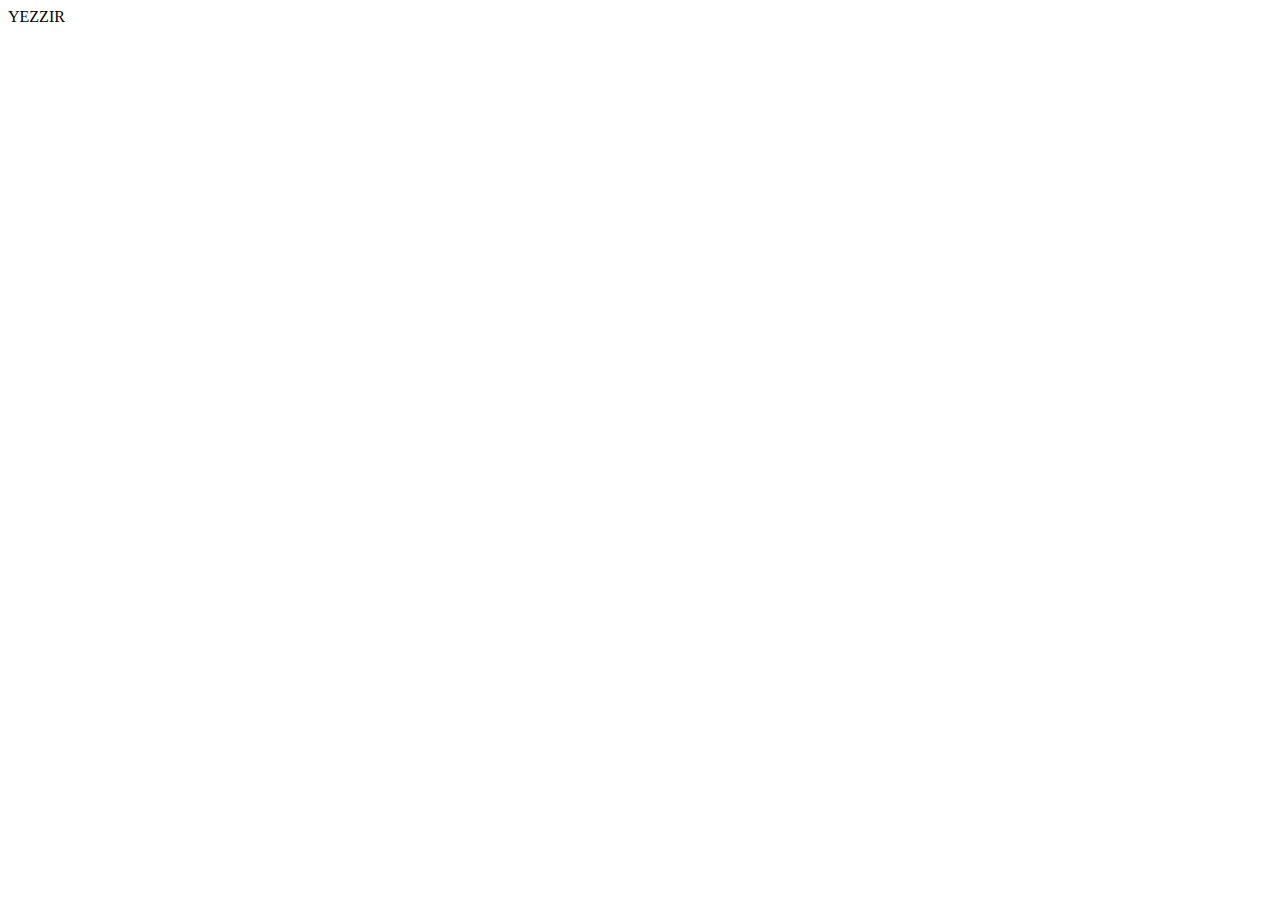
==== index.html @ 3b3da4cb "skrrrt" ====
<!DOCTYPE html>
<html lang="en">
<head>
    <meta charset="UTF-8">
    <meta http-equiv="X-UA-Compatible" content="IE=edge">
    <meta name="viewport" content="width=device-width, initial-scale=1.0">
    <title>Document</title>
</head>
<body>

    YEZZIR
    
</body>
</html>
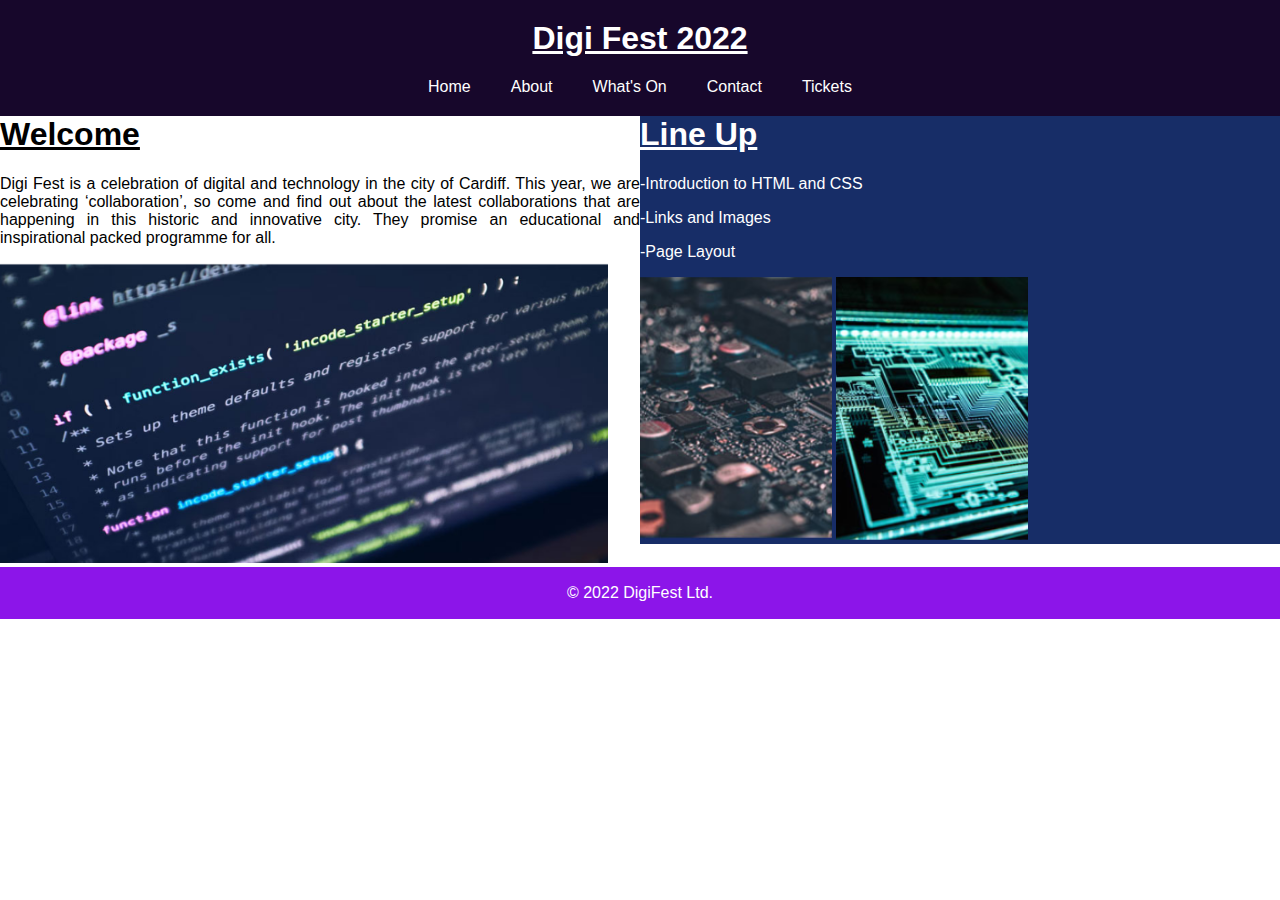
==== commit 55b0440c: "skrrt" ====
--- a/index.html
+++ b/index.html
@@ -1,14 +1,53 @@
 <!DOCTYPE html>
 <html lang="en">
 <head>
-    <meta charset="UTF-8">
-    <meta http-equiv="X-UA-Compatible" content="IE=edge">
-    <meta name="viewport" content="width=device-width, initial-scale=1.0">
-    <title>Document</title>
+	<meta charset="UTF-8">
+	<title>Digi Fest 2022</title>						<!-- This is the title of the webpage that appears in the browser tab -->
+	<link rel="stylesheet" href="style.css">			<!-- This is the link to the external stylesheet -->
 </head>
 <body>
+	<header>
+		<div class="header-nav-container"><h1><span class="underline">Digi Fest 2022</span></h1>		<!-- This is the container for the header navigation with the festival name -->
+		<nav>
+			<ul>
+				<li><a href="#">Home</a></li>
+				<li><a href="#">About</a></li>
+				<li><a href="#">What's On</a></li>							<!-- This is the navigation bar with links -->
+				<li><a href="#">Contact</a></li>
+				<li><a href="#">Tickets</a></li>
+			</ul>
+		</nav>
+		</div>
+	</header>
+	
+	<main>
+		<section class="welcome-section">						<!-- This is the welcome section with festival details -->
+            <h1><span class="underline">Welcome</span></h1>
+            <p>Digi Fest is a celebration of digital and technology in the city of Cardiff. This year, we are celebrating ‘collaboration’, so come and find out about the latest collaborations that are happening in this historic and innovative city. They promise an educational and inspirational packed programme for all.</p>
+			<img src="1.png">
+		</section>
+		
+		<section class="line-up-section">						<!-- This is the line-up section with a list of events -->
+			<h1><span class="underline">Line Up</span></h1>
+            <section>
+                <p>-Introduction to HTML and CSS</p>
+            </section>
+            
+            <section>
+                <p>-Links and Images</p>
+            </section>
+            
+            <section>
+                <p>-Page Layout</p>
+            </section>
 
-    YEZZIR
-    
+			<img src="2.png"> <img src="3.png">
+		</section>
+	</main>
+	
+	<footer>
+		<p>© 2022 DigiFest Ltd.</p>			<!-- This is the footer with the festival copyright information -->
+	</footer>
+	
 </body>
-</html>+</html>
--- a/style.css
+++ b/style.css
@@ -0,0 +1,120 @@
+/* Sets the font family, size, color and background color for the entire page and removes default margins and padding */
+body {
+	font-family: "Arial", sans-serif;
+	font-size: 16px;
+	color: #000000;
+	background-color: #FFFFFF;
+	margin: 0;
+	padding: 0;
+	}
+	
+	/* Sets the font family and weight for all headings and removes default margin for top */
+	h1, h2, h3 {
+	font-family: "Tahoma", sans-serif;
+	font-weight: 700;
+	margin-top: 0;
+	}
+	
+	/* Sets color and removes underline for all links */
+	a {
+	color: #000000;
+	text-decoration: none;
+	}
+	
+	/* Sets color for links on hover */
+	a:hover {
+	color: #FFFFFF;
+	}
+	
+	/* Adds an underline decoration for text with class "underline" */
+	.underline {
+	text-decoration: underline;
+	}
+	
+	/* Styles the header section */
+	header {
+	background-color: #17072b;
+	color: #FFFFFF;
+	padding: 20px;
+	display: flex;
+	flex-direction: column;
+	justify-content: space-between;
+	}
+	
+	/* Styles the navigation container */
+	.header-nav-container {
+	display: flex;
+	justify-content: center;
+	align-items: center;
+	flex-direction: column;
+	}
+	
+	/* Styles the navigation menu */
+	nav ul {
+	list-style: none;
+	margin: 0;
+	padding: 0;
+	display: flex;
+	flex-direction: row;
+	justify-content: space-between;
+	}
+	
+	/* Styles the navigation items */
+	nav li {
+	margin: 0 10px;
+	}
+	
+	/* Styles the navigation links */
+	nav a {
+	padding: 5px 10px;
+	}
+	
+	/* Sets the color for all navigation links */
+	nav ul li a {
+	color: #FFFFFF;
+	}
+	
+	/* Clears floats after the main content */
+	main:after {
+	content: "";
+	display: table;
+	clear: both;
+	}
+	
+	/* Styles the welcome section */
+	.welcome-section {
+	float: left;
+	width: 50%;
+	text-align: justify;
+	}
+	
+	/* Styles the welcome section image */
+	.welcome-section img{
+	width: 95%;
+	height: 300px;
+	object-fit: cover;
+	}
+	
+	/* Styles the line-up section */
+	.line-up-section {
+	background-color: #172d67;
+	color: #FFFFFF;
+	float: right;
+	width: 50%;
+	text-align: justify;
+	}
+	
+	/* Styles the line-up section images */
+	.line-up-section img{
+	width: 30%;
+	height: 263px;
+	object-fit: cover;
+	}
+	
+	/* Styles the footer section */
+	footer {
+	background-color: #8c15e9;
+	color: #ffffff;
+	text-align: center;
+	padding: 1px;
+	}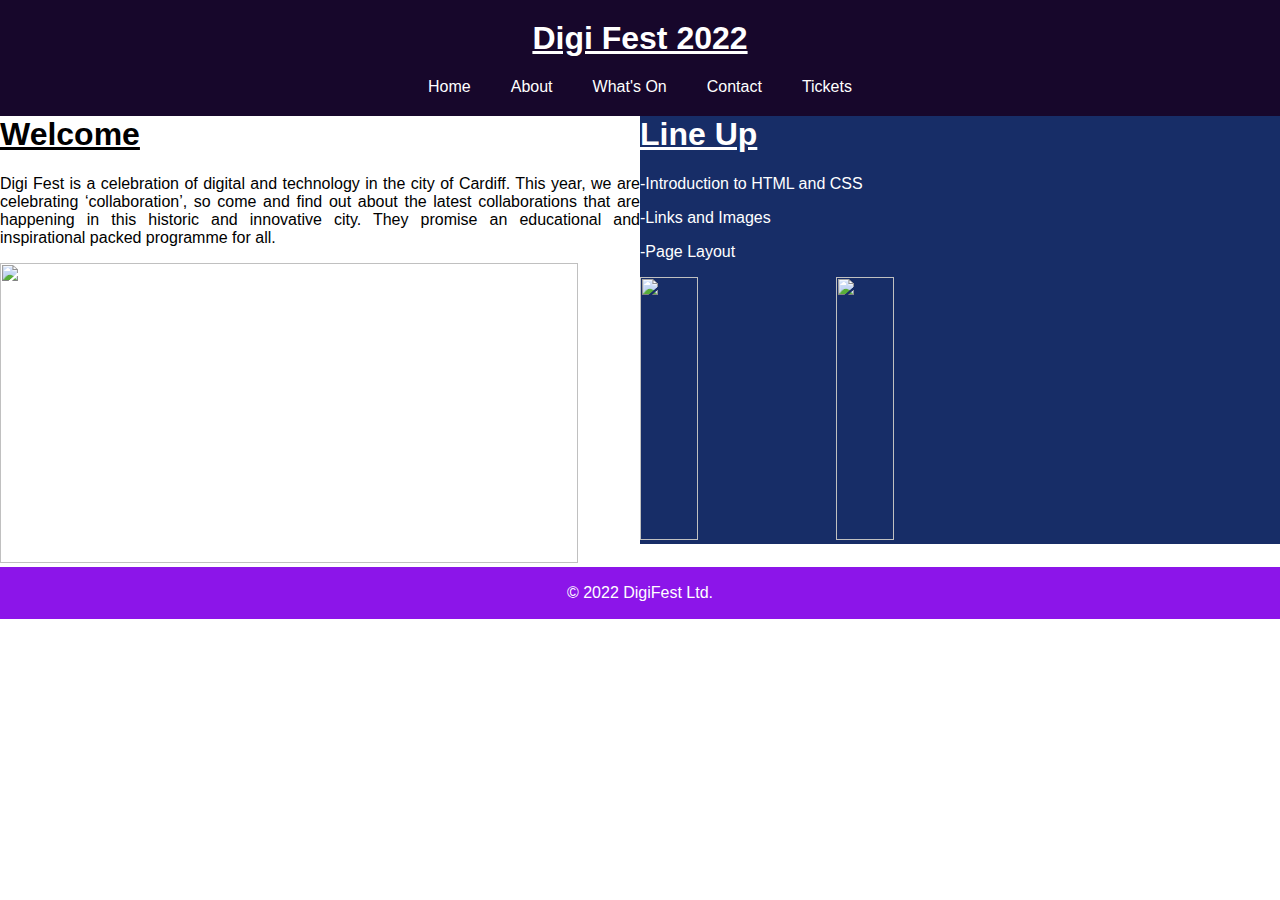
==== commit 267df5ff: "Update index.html" ====
--- a/index.html
+++ b/index.html
@@ -24,7 +24,7 @@
 		<section class="welcome-section">						<!-- This is the welcome section with festival details -->
             <h1><span class="underline">Welcome</span></h1>
             <p>Digi Fest is a celebration of digital and technology in the city of Cardiff. This year, we are celebrating ‘collaboration’, so come and find out about the latest collaborations that are happening in this historic and innovative city. They promise an educational and inspirational packed programme for all.</p>
-			<img src="1.png">
+			<img src="img/1.png">
 		</section>
 		
 		<section class="line-up-section">						<!-- This is the line-up section with a list of events -->
@@ -41,7 +41,7 @@
                 <p>-Page Layout</p>
             </section>
 
-			<img src="2.png"> <img src="3.png">
+			<img src="img/2.png"> <img src="img/3.png">
 		</section>
 	</main>
 	
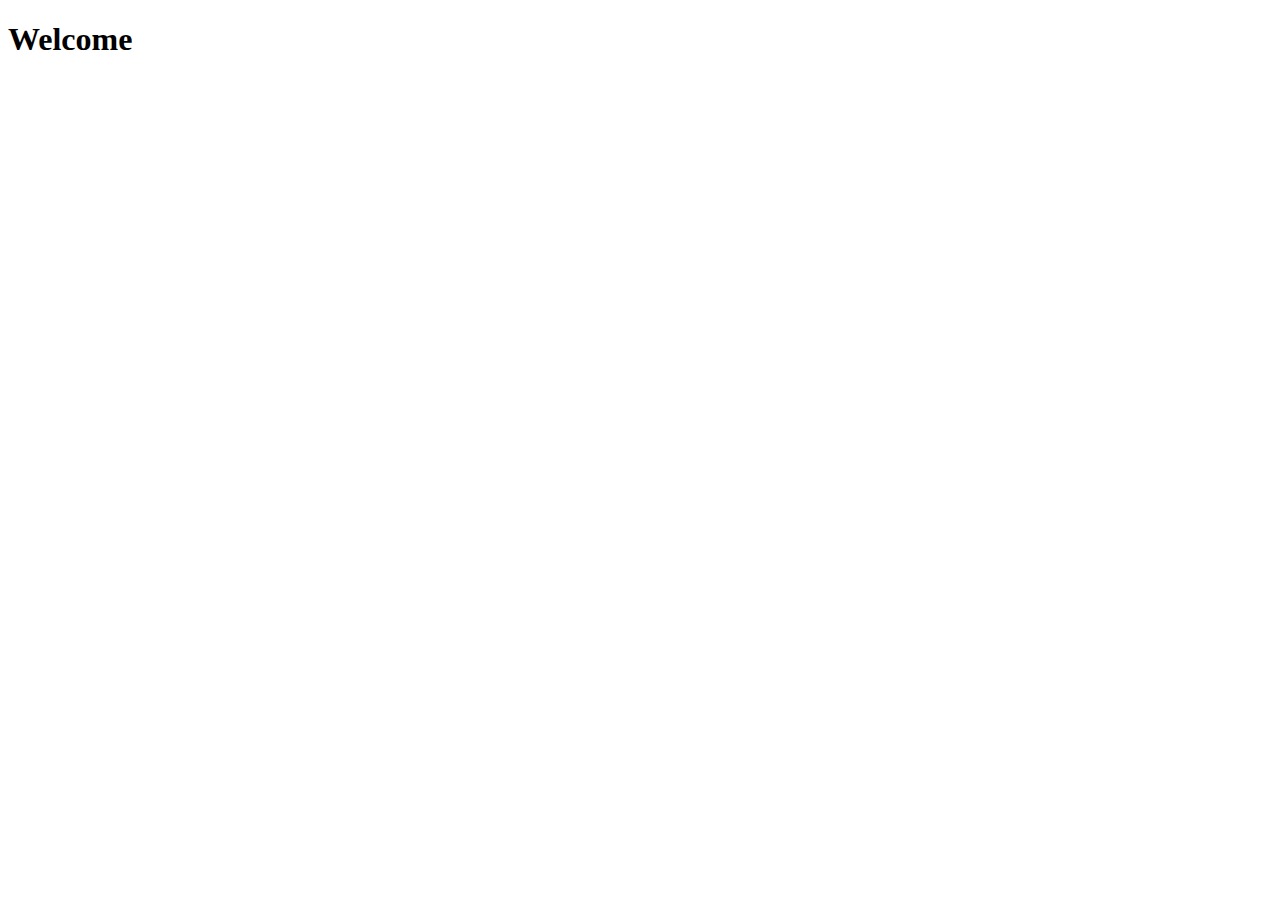
==== commit 557bfd2a: "skrrrt" ====
--- a/index.html
+++ b/index.html
@@ -1,53 +1,13 @@
 <!DOCTYPE html>
 <html lang="en">
 <head>
-	<meta charset="UTF-8">
-	<title>Digi Fest 2022</title>						<!-- This is the title of the webpage that appears in the browser tab -->
-	<link rel="stylesheet" href="style.css">			<!-- This is the link to the external stylesheet -->
+    <meta charset="UTF-8">
+    <meta http-equiv="X-UA-Compatible" content="IE=edge">
+    <meta name="viewport" content="width=device-width, initial-scale=1.0">
+    <link rel="stylesheet" href="simplestyle2.css">
+    <title>Document</title>
 </head>
 <body>
-	<header>
-		<div class="header-nav-container"><h1><span class="underline">Digi Fest 2022</span></h1>		<!-- This is the container for the header navigation with the festival name -->
-		<nav>
-			<ul>
-				<li><a href="#">Home</a></li>
-				<li><a href="#">About</a></li>
-				<li><a href="#">What's On</a></li>							<!-- This is the navigation bar with links -->
-				<li><a href="#">Contact</a></li>
-				<li><a href="#">Tickets</a></li>
-			</ul>
-		</nav>
-		</div>
-	</header>
-	
-	<main>
-		<section class="welcome-section">						<!-- This is the welcome section with festival details -->
-            <h1><span class="underline">Welcome</span></h1>
-            <p>Digi Fest is a celebration of digital and technology in the city of Cardiff. This year, we are celebrating ‘collaboration’, so come and find out about the latest collaborations that are happening in this historic and innovative city. They promise an educational and inspirational packed programme for all.</p>
-			<img src="img/1.png">
-		</section>
-		
-		<section class="line-up-section">						<!-- This is the line-up section with a list of events -->
-			<h1><span class="underline">Line Up</span></h1>
-            <section>
-                <p>-Introduction to HTML and CSS</p>
-            </section>
-            
-            <section>
-                <p>-Links and Images</p>
-            </section>
-            
-            <section>
-                <p>-Page Layout</p>
-            </section>
-
-			<img src="img/2.png"> <img src="img/3.png">
-		</section>
-	</main>
-	
-	<footer>
-		<p>© 2022 DigiFest Ltd.</p>			<!-- This is the footer with the festival copyright information -->
-	</footer>
-	
+    <h1 data-text="Welcome">Welcome</h1>
 </body>
-</html>
+</html>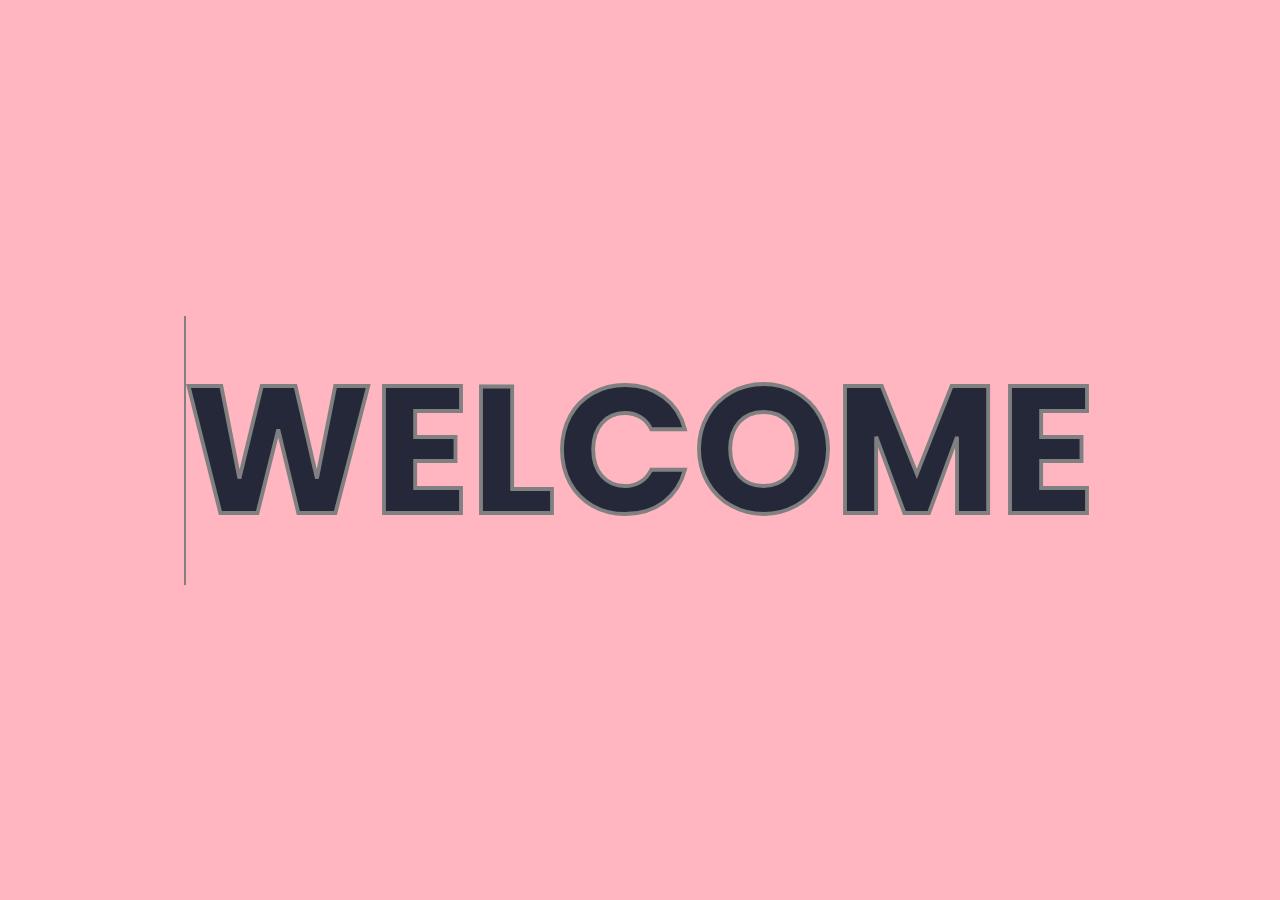
==== commit 34e81d3e: "Update index.html" ====
--- a/index.html
+++ b/index.html
@@ -4,7 +4,7 @@
     <meta charset="UTF-8">
     <meta http-equiv="X-UA-Compatible" content="IE=edge">
     <meta name="viewport" content="width=device-width, initial-scale=1.0">
-    <link rel="stylesheet" href="simplestyle2.css">
+    <link rel="stylesheet" href="style.css">
     <title>Document</title>
 </head>
 <body>
--- a/style.css
+++ b/style.css
@@ -0,0 +1,52 @@
+@import url('https://fonts.googleapis.com/css2?family=Poppins:wght@700&display=swap');
+
+* {
+    margin: 0;
+    padding: 0;
+    box-sizing: border-box;
+    font-family: 'Poppins', sans-serif;
+}
+
+body {
+    display: flex;
+    justify-content: center;
+    align-items: center;
+    min-height: 100vh;
+    background-color: lightpink;
+}
+
+h1 {
+    position: relative;
+    font-size: 14vw;
+    color: #252839;
+    -webkit-text-stroke: 0.3vw #808080;
+    text-transform: uppercase;
+}
+
+h1:before {
+    content: attr(data-text);
+    position: absolute;
+    top: 0;
+    left: 0;
+    width: 0;
+    height: 100%;
+    color: aquamarine;
+    -webkit-text-stroke: 0.3vw #383d52;
+    border-right: 2px solid #808080;
+    overflow: hidden;
+    animation: animate 6s linear infinite;
+}
+
+@keyframes animate {
+
+    0%,
+    10%,
+    100% {
+        width: 0;
+    }
+
+    70%,
+    90% {
+        width: 100%
+    }
+}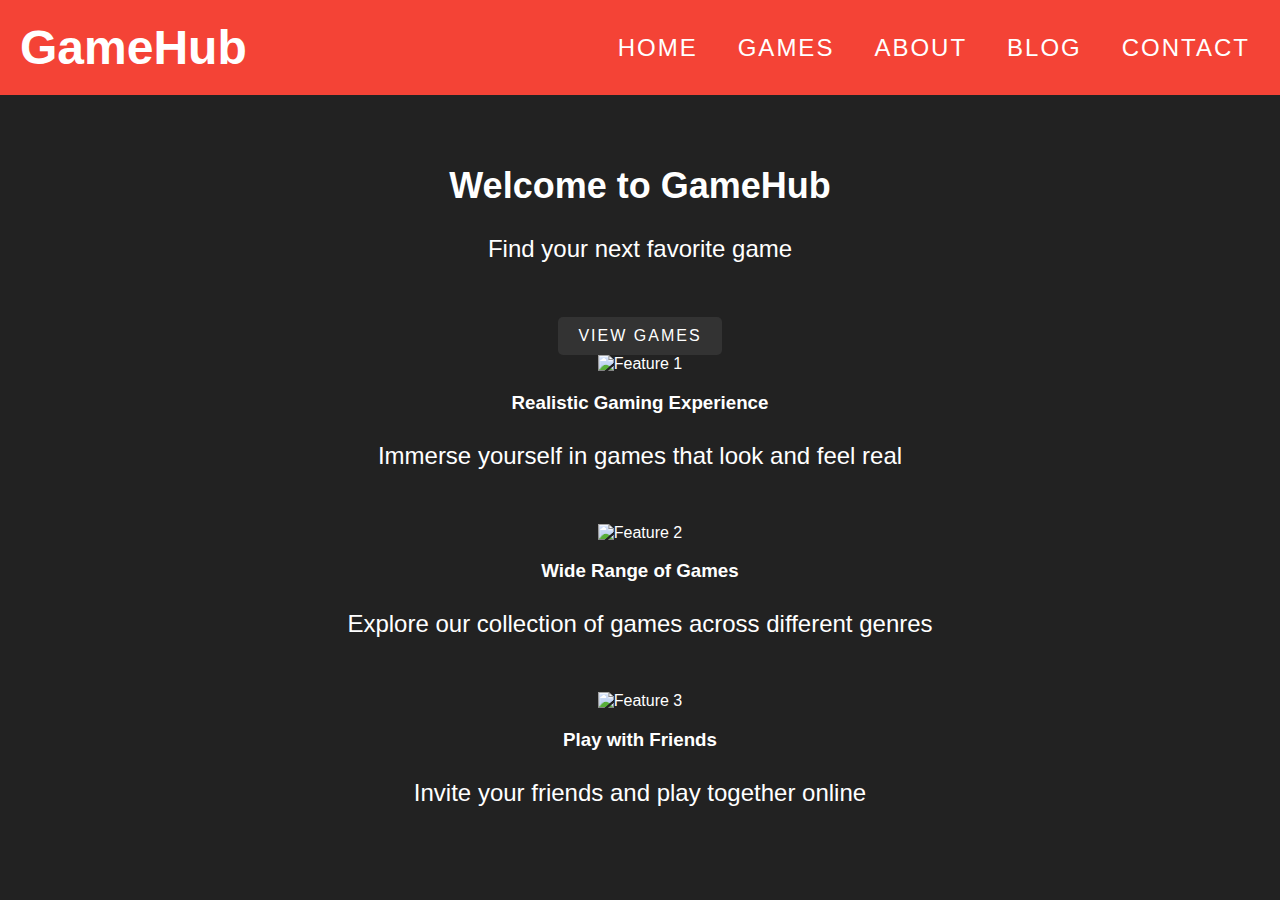
==== commit e66879f5: "skrrrrt" ====
--- a/index.html
+++ b/index.html
@@ -1,13 +1,49 @@
 <!DOCTYPE html>
 <html lang="en">
+
 <head>
     <meta charset="UTF-8">
-    <meta http-equiv="X-UA-Compatible" content="IE=edge">
-    <meta name="viewport" content="width=device-width, initial-scale=1.0">
-    <link rel="stylesheet" href="style.css">
-    <title>Document</title>
+    <title>GameHub - Home</title>
+    <link rel="stylesheet" href="styles.css">
 </head>
+
 <body>
-    <h1 data-text="Welcome">Welcome</h1>
+    <header>
+        <h1>GameHub</h1>
+        <nav>
+            <ul>
+                <li><a href="index.html">Home</a></li>
+                <li><a href="games.html">Games</a></li>
+                <li><a href="about.html">About</a></li>
+                <li><a href="blog.html">Blog</a></li>
+                <li><a href="contact.html">Contact</a></li>
+            </ul>
+        </nav>
+    </header>
+    <main>
+        <section class="hero-image">
+            <h2>Welcome to GameHub</h2>
+            <p>Find your next favorite game</p>
+            <a href="games.html" class="cta-button">View Games</a>
+        </section>
+        <section class="features">
+            <div class="feature-box">
+                <img src="real.jpg" alt="Feature 1">
+                <h3>Realistic Gaming Experience</h3>
+                <p>Immerse yourself in games that look and feel real</p>
+            </div>
+            <div class="feature-box">
+                <img src="games.jpg" alt="Feature 2">
+                <h3>Wide Range of Games</h3>
+                <p>Explore our collection of games across different genres</p>
+            </div>
+            <div class="feature-box">
+                <img src="friends.jpg" alt="Feature 3">
+                <h3>Play with Friends</h3>
+                <p>Invite your friends and play together online</p>
+            </div>
+        </section>
+    </main>
 </body>
+
 </html>--- a/styles.css
+++ b/styles.css
@@ -0,0 +1,246 @@
+body {
+  font-family: 'Press Start 2P', Arial, sans-serif;
+  background-color: #222;
+  margin: 0;
+}
+
+header {
+  background-color: #f44336;
+  color: #fff;
+  padding: 20px;
+  display: flex;
+  justify-content: space-between;
+  align-items: center;
+}
+
+h1 {
+  font-size: 48px;
+  margin: 0;
+}
+
+nav ul {
+  list-style: none;
+  margin: 0;
+  padding: 0;
+  display: flex;
+}
+
+nav li {
+  margin-left: 20px;
+}
+
+nav a {
+  color: #fff;
+  text-decoration: none;
+  font-size: 24px;
+  text-transform: uppercase;
+  letter-spacing: 2px;
+  padding: 10px;
+  transition: background-color 0.3s ease;
+}
+
+nav a:hover {
+  background-color: #d32f2f;
+}
+
+main {
+  color: #fff;
+  max-width: 1200px;
+  margin: 0 auto;
+  padding: 20px;
+  font-family: 'Montserrat', sans-serif;
+  text-align: center;
+}
+
+main h2 {
+  font-size: 36px;
+  margin-top: 50px;
+  margin-bottom: 20px;
+}
+
+main p {
+  font-size: 24px;
+  line-height: 1.5;
+  margin-bottom: 50px;
+}
+
+main button {
+  padding: 10px 20px;
+  font-size: 20px;
+  background-color: #F44336;
+  color: #fff;
+  border: none;
+  border-radius: 5px;
+  cursor: pointer;
+  transition: background-color 0.3s ease;
+}
+
+main button:hover {
+  background-color: #222;
+}
+
+
+.game-categories li {
+  background-color: #333;
+  color: #fff;
+  border-radius: 5px;
+  padding: 10px;
+  margin: 10px;
+  text-align: center;
+  display: flex;
+  transition: background-color 0.3s ease;
+}
+
+.game-categories li:hover {
+  background-color: #F44336;
+  cursor: pointer;
+}
+
+.game-box {
+  color: #fff;
+  background-color: #333;
+  border-radius: 5px;
+  box-shadow: 0 5px 10px rgba(0, 0, 0, 0.2);
+  overflow: hidden;
+  margin: 20px 0;
+}
+
+.games img {
+  width: 100%;
+  height: 200px;
+  object-fit: cover;
+}
+
+.game-h3 {
+  font-size: 24px;
+  margin: 0;
+  text-align: center;
+  text-transform: uppercase;
+  letter-spacing: 2px;
+  margin-bottom: 10px;
+}
+
+.game-p {
+  font-size: 16px;
+  line-height: 1.4;
+  margin-bottom: 20px;
+}
+
+.cta-button {
+  display: inline-block;
+  padding: 10px 20px;
+  background-color: #333;
+  color: #fff;
+  border-radius: 5px;
+  text-decoration: none;
+  text-transform: uppercase;
+  letter-spacing: 2px;
+  transition: background-color 0.3s ease;
+}
+
+.cta-button:hover {
+  background-color: #222;
+}
+
+.blog-posts {
+  max-width: 800px;
+  margin: 0 auto;
+  padding: 40px;
+}
+
+.blog-post {
+  color: #fff;
+  background-color: #333;
+  border-radius: 5px;
+  box-shadow: 0 5px 10px rgba(0, 0, 0, 0.2);
+  overflow: hidden;
+  margin-bottom: 20px;
+}
+
+.blog-post img {
+  width: 100%;
+  height: 300px;
+  object-fit: cover;
+}
+
+.blog-post h3 {
+  font-size: 24px;
+  margin: 0;
+  padding: 20px;
+  text-align: center;
+  text-transform: uppercase;
+  letter-spacing: 2px;
+}
+
+.blog-post p {
+  font-size: 16px;
+  line-height: 1.4;
+  margin: 0 20px 20px;
+}
+
+.blog-post .read-more {
+  display: block;
+  padding: 10px 20px;
+  background-color: #333;
+  color: #fff;
+  border-radius: 5px;
+  text-decoration: none;
+  text-transform: uppercase;
+  letter-spacing: 2px;
+  transition: background-color 0.3s ease;
+}
+
+.blog-post .read-more:hover {
+  background-color: #222;
+}
+
+.contact-form {
+  max-width: 800px;
+  margin: 0 auto;
+  padding: 40px;
+  background-color: #333;
+  color: #fff;
+  border-radius: 5px;
+}
+
+.contact-form h2 {
+  margin-top: 0;
+}
+
+.contact-form form {
+  display: flex;
+  flex-wrap: wrap;
+}
+
+.contact-form label {
+  display: block;
+  width: 100%;
+  margin-bottom: 10px;
+}
+
+.contact-form input,
+.contact-form textarea {
+  padding: 10px;
+  border-radius: 5px;
+  border: none;
+  margin-bottom: 20px;
+  width: 100%;
+}
+
+.contact-form textarea {
+  height: 150px;
+}
+
+.contact-form input[type="submit"] {
+  background-color: #F44336;
+  color: #fff;
+  border-radius: 5px;
+  padding: 10px 20px;
+  border: none;
+  cursor: pointer;
+  transition: background-color 0.3s ease;
+}
+
+.contact-form input[type="submit"]:hover {
+  background-color: #D32F2F;
+}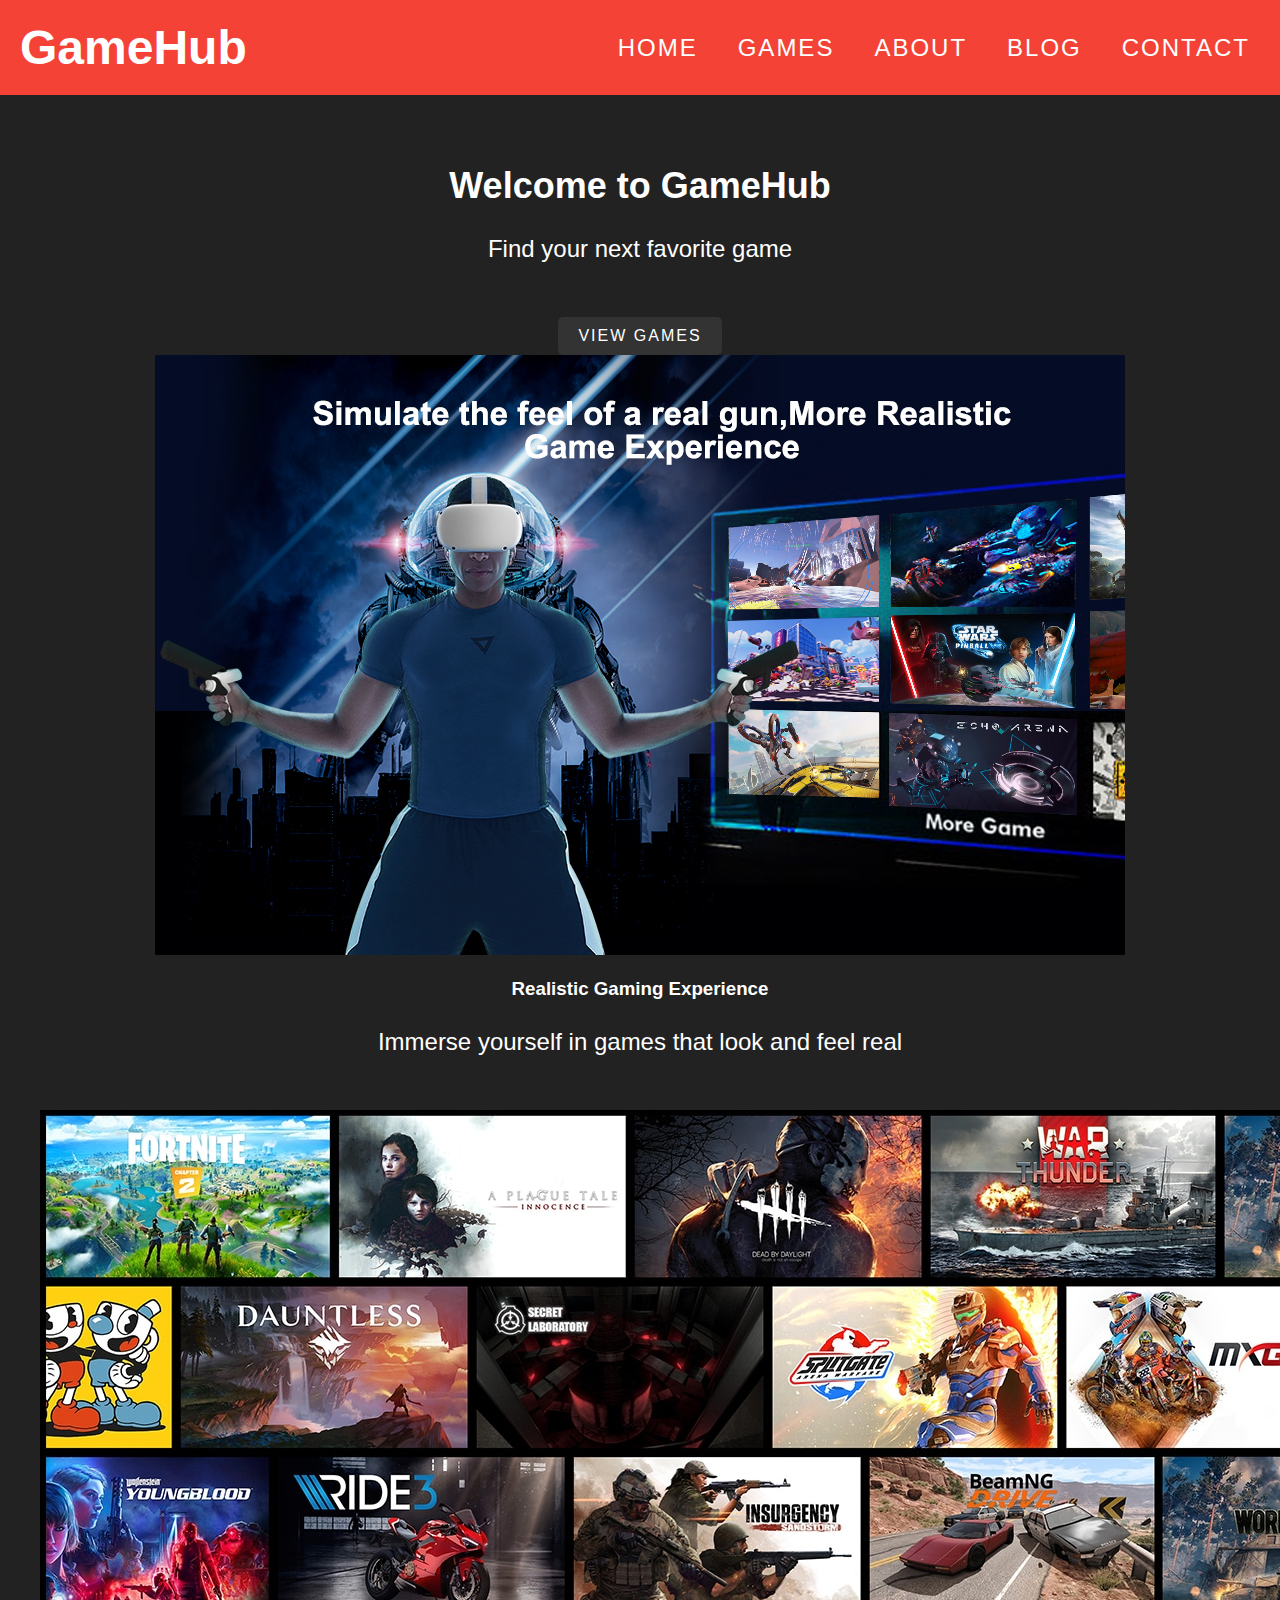
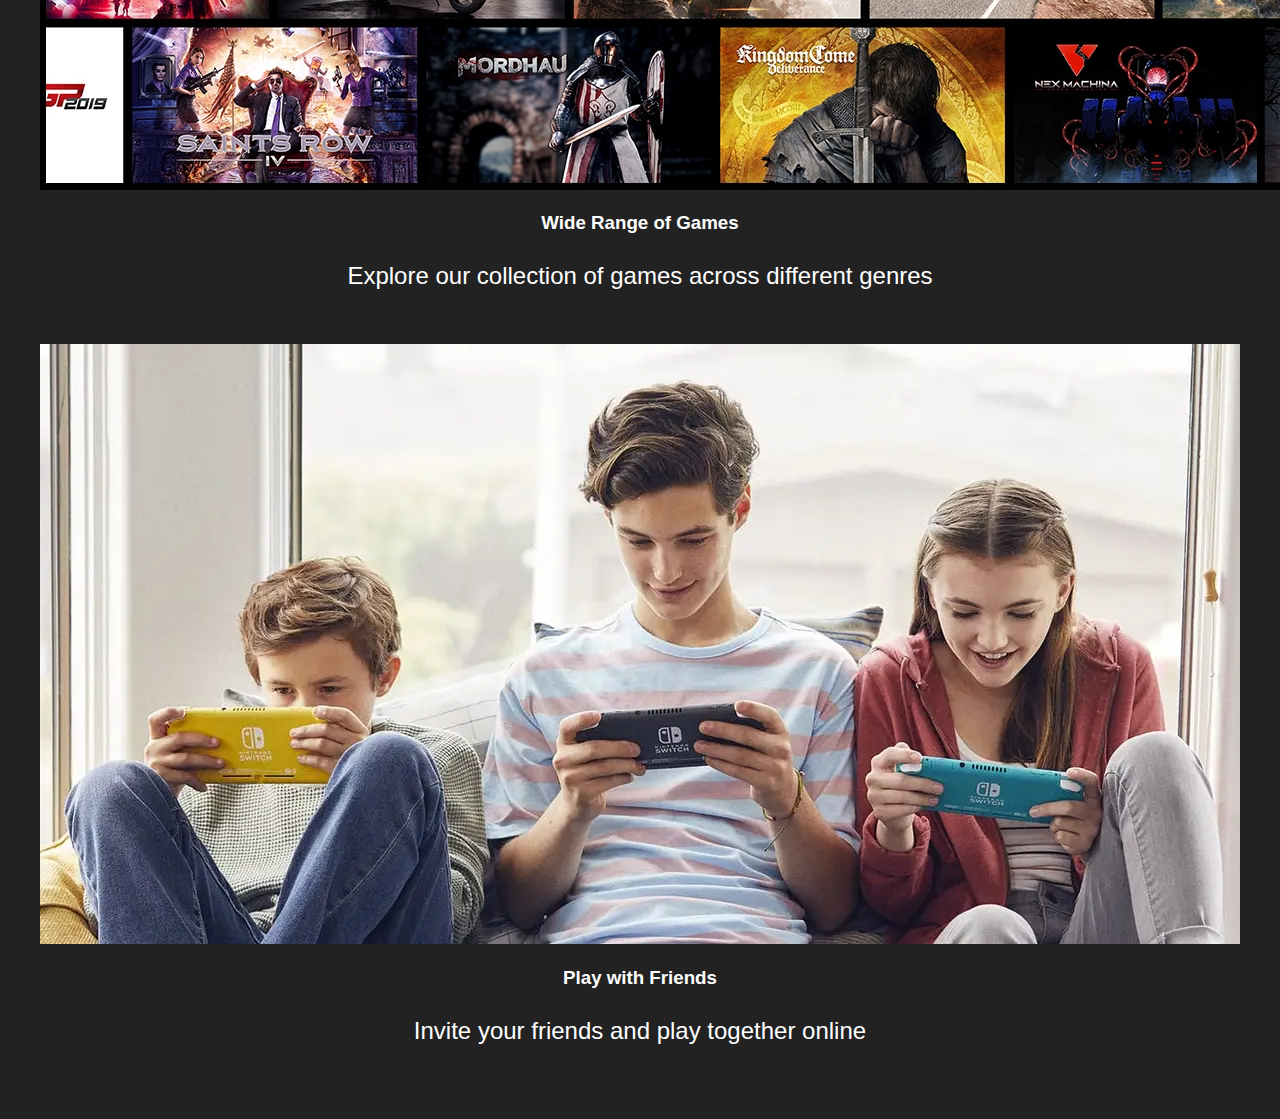
==== commit bae097e8: "skrrrrt" ====
--- a/index.html
+++ b/index.html
@@ -9,7 +9,7 @@
 
 <body>
     <header>
-        <h1>GameHub</h1>
+        <h1 id="gamehub-heading">GameHub</h1>
         <nav>
             <ul>
                 <li><a href="index.html">Home</a></li>
@@ -28,22 +28,23 @@
         </section>
         <section class="features">
             <div class="feature-box">
-                <img src="real.jpg" alt="Feature 1">
+                <img src="img/real.jpg" alt="Feature 1">
                 <h3>Realistic Gaming Experience</h3>
                 <p>Immerse yourself in games that look and feel real</p>
             </div>
             <div class="feature-box">
-                <img src="games.jpg" alt="Feature 2">
+                <img src="img/games.jpg" alt="Feature 2">
                 <h3>Wide Range of Games</h3>
                 <p>Explore our collection of games across different genres</p>
             </div>
             <div class="feature-box">
-                <img src="friends.jpg" alt="Feature 3">
+                <img src="img/friends.jpg" alt="Feature 3">
                 <h3>Play with Friends</h3>
                 <p>Invite your friends and play together online</p>
             </div>
         </section>
     </main>
+    <script src="java.js" rel="text/javascript"></script>
 </body>
 
 </html>